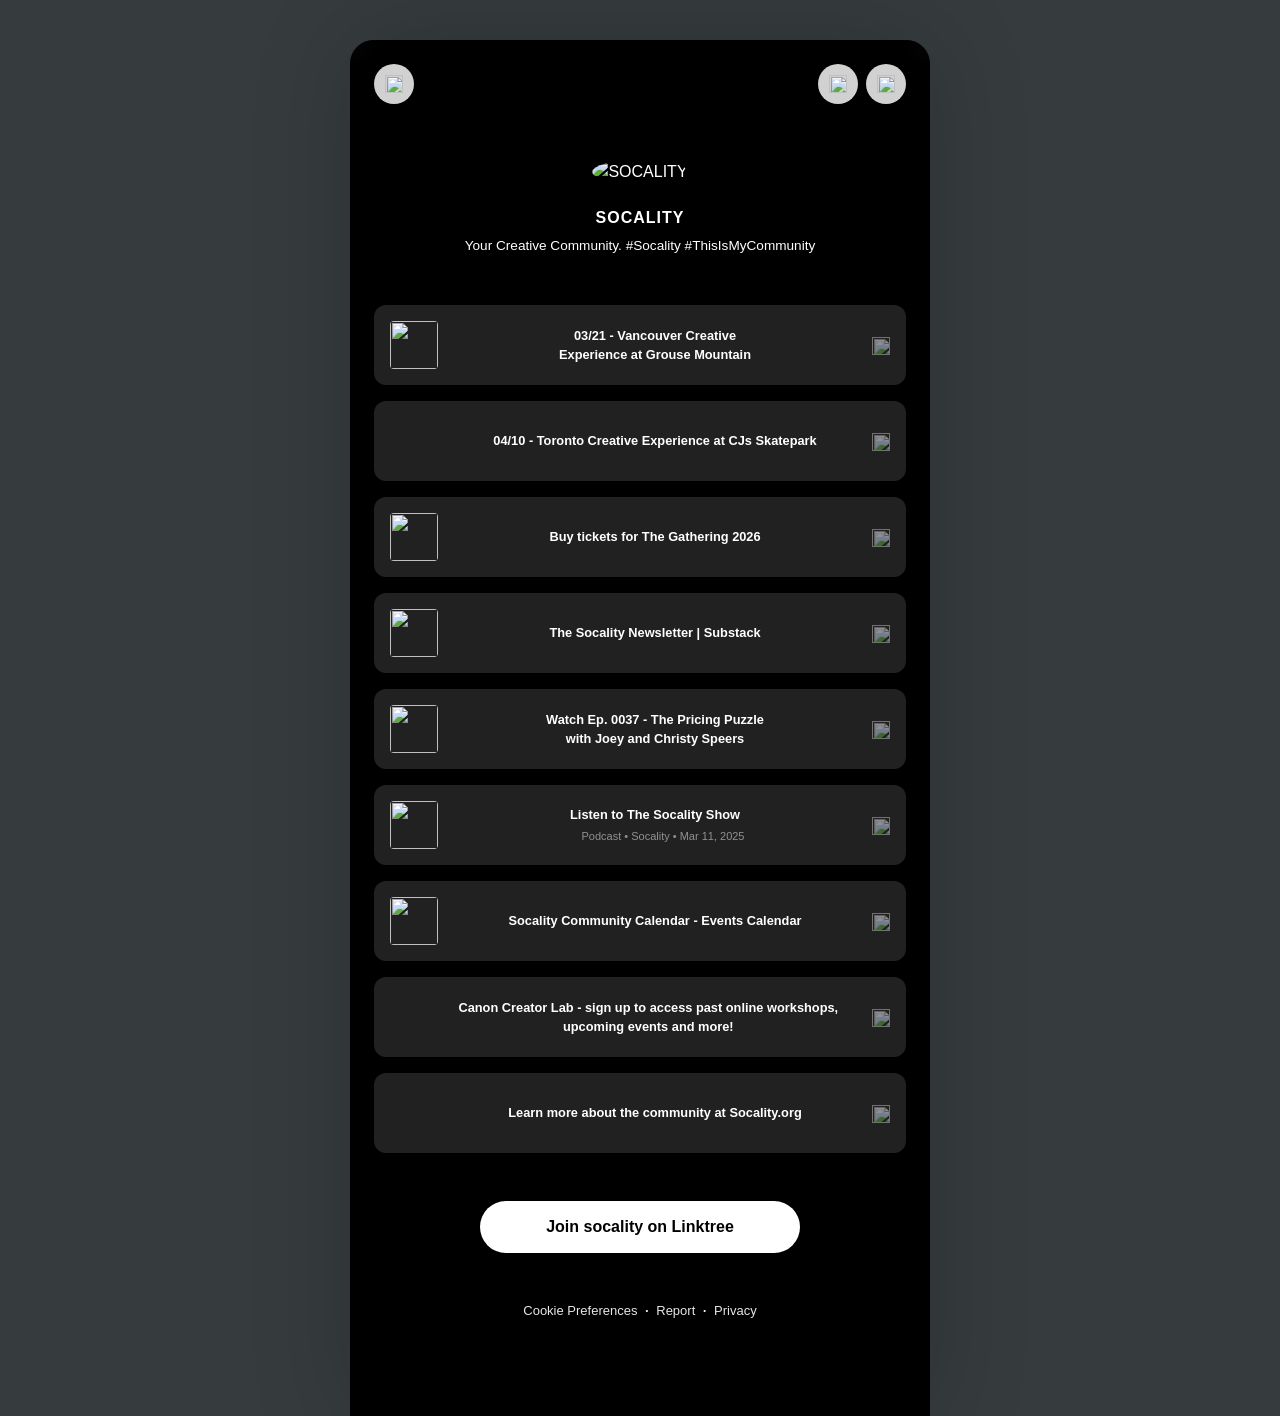
==== linktree.html @ 5617620d "tugas linktree" ====
<!doctype html>
<html lang="en">
  <head>
    <title>SOCALITY</title>
    <meta charset="utf-8" />
    <meta name="viewport" content="width=device-width, initial-scale=1" />
    <link
      rel="stylesheet"
      href="https://cdn.jsdelivr.net/npm/bootstrap@4.6.2/dist/css/bootstrap.min.css"
    />
    <script src="https://cdn.jsdelivr.net/npm/jquery@3.7.1/dist/jquery.slim.min.js"></script>
    <script src="https://cdn.jsdelivr.net/npm/popper.js@1.16.1/dist/umd/popper.min.js"></script>
    <script src="https://cdn.jsdelivr.net/npm/bootstrap@4.6.2/dist/js/bootstrap.bundle.min.js"></script>

    <style>
      body {
        font-family: 'Inter', sans-serif;
        background-color: #363c3e;
        min-height: 100vh;
      }
      .main-card {
        background-color: black;
        min-height: 100vh;
        max-width: 580px;
        margin: 0 auto;
        position: relative;
        box-shadow: 0 0 6.25rem rgba(0, 0, 0, 0.2);
      }
      @media (min-width: 768px) {
        .main-card {
          margin: 2.5rem auto 0 auto;
          border-radius: 1.5rem 1.5rem 0 0;
          min-height: calc(100vh - 2.5rem);
        }
      }
      .link-card {
        background-color: #212121;
        border: none;
        transition: background-color 0.2s;
        text-decoration: none !important;
        border-radius: 0.75rem !important;
        padding: 1rem !important;
        display: flex;
        align-items: center;
        min-height: 5rem;
      }
      .link-card:hover {
        background-color: #2a2a2a;
      }
      .link-thumbnail {
        width: 3rem;
        height: 3rem;
        object-fit: cover;
        border-radius: 0.25rem;
      }
      .menu-icon {
        opacity: 0.5;
        margin-left: 1rem;
      }
      .top-bar-custom {
        background: rgba(0, 0, 0, 0.6);
        backdrop-filter: blur(10px);
        z-index: 1030;
      }
      .profile-img {
        width: 6rem;
        height: 6rem;
        border: 0.125rem solid rgba(255, 255, 255, 0.1);
      }
      .btn-join {
        background-color: #fff;
        color: #000 !important;
        font-weight: 700;
        border-radius: 6rem;
        padding: 0.875rem 2rem;
        transition: background-color 0.2s;
        text-decoration: none !important;
        display: block;
        max-width: 20rem;
        margin: 0 auto;
      }
      .btn-join:hover {
        background-color: #e6e6e6;
      }
      .footer-link {
        color: #fff;
        text-decoration: none !important;
        font-size: 0.8125rem;
        opacity: 0.9;
        margin: 0 0.5rem;
      }
      .header-btn {
        width: 2.5rem;
        height: 2.5rem;
        border-radius: 50%;
        background-color: #d1d1d1;
        display: flex;
        align-items: center;
        justify-content: center;
        border: none;
        transition: opacity 0.2s;
        text-decoration: none !important;
      }
      .header-btn:hover {
        opacity: 0.8;
      }
      .header-btn img {
        display: block;
        width: 1.125rem;
        height: 1.125rem;
      }
      .profile-title {
        letter-spacing: 0.0625rem;
        font-weight: 800;
        text-transform: uppercase;
      }
      .profile-bio {
        line-height: 1.6;
        font-size: 0.85rem;
      }
      .link-spacer {
        width: 3rem;
      }
      .spotify-subtitle {
        font-size: 0.6875rem;
      }
      .footer-dot {
        font-size: 0.5rem;
      }
    </style>
  </head>
  <body class="text-white">
    <div class="main-card overflow-hidden">
      <nav
        class="top-bar-custom sticky-top p-4 d-flex justify-content-between align-items-center"
      >
        <a href="#" class="header-btn">
          <img
            src="https://assets.streamlinehq.com/image/private/w_300,h_300,ar_1/f_auto/v1/icons/logos/linktree-hrggdeqdzll06zjl9h6j.png/linktree-bafynmeua3noot52xbu71.png?_a=DATAiZAAZAA0"
          />
        </a>
        <div class="d-flex align-items-center">
          <a href="#" class="header-btn mr-2">
            <img
              src="https://api.iconify.design/material-symbols:notifications-outline-rounded.svg?color=black"
              alt=""
            />
          </a>
          <a href="#" class="header-btn">
            <img
              src="https://api.iconify.design/material-symbols:ios-share-rounded.svg?color=black"
              alt=""
            />
          </a>
        </div>
      </nav>

      <div class="px-3 px-md-4 py-4">
        <!-- Profile Header -->
        <div class="text-center mb-5 mt-2">
          <img
            src="https://ugc.production.linktr.ee/yxkxIxKbS7OV16Wu8sTt_VMeFp82g1GJJDm0K?io=true&size=avatar-v3_0"
            alt="SOCALITY"
            class="profile-img rounded-circle mb-4 border-0"
          />
          <h1 class="h6 font-weight-bold mb-2 text-uppercase profile-title">
            SOCALITY
          </h1>
          <p class="small font-weight-normal text-white px-4 profile-bio">
            Your Creative Community. #Socality #ThisIsMyCommunity
          </p>
        </div>

        <!-- Link Items -->
        <div class="list-unstyled">
          <a
            href="https://www.canoncreatorlab.ca/events/vancouver-creative-experience-at-grouse-mountain"
            target="_blank"
            class="link-card mb-3"
          >
            <img
              src="https://ugc.production.linktr.ee/88211e6b-ab01-4168-8b8a-5b7f1c6757c9_4x5-IG-Post-Slide-01--English-v2-.png?io=true&size=thumbnail-stack_v1_0"
              class="link-thumbnail mr-3"
              alt=""
            />
            <span
              class="small font-weight-bold flex-grow-1 text-center text-white px-2"
              >03/21 - Vancouver Creative<br />Experience at Grouse
              Mountain</span
            >
            <div class="menu-icon">
              <img
                src="https://api.iconify.design/material-symbols-light:more-vert.svg?color=white"
                width="18"
                height="18"
                alt=""
              />
            </div>
          </a>

          <a
            href="https://www.canoncreatorlab.ca/events/toronto-creative-experience-at-cjs-skatepark"
            target="_blank"
            class="link-card mb-3"
          >
            <div class="link-spacer mr-3"></div>
            <span
              class="small font-weight-bold flex-grow-1 text-center text-white px-2"
              >04/10 - Toronto Creative Experience at CJs Skatepark</span
            >
            <div class="menu-icon">
              <img
                src="https://api.iconify.design/material-symbols-light:more-vert.svg?color=white"
                width="18"
                height="18"
                alt=""
              />
            </div>
          </a>

          <a
            href="https://www.thegatheringfestival.com/tickets"
            target="_blank"
            class="link-card mb-3"
          >
            <img
              src="https://ugc.production.linktr.ee/92013704-d207-4eee-a01f-f97c9453cf8d_67d1f1e24f49b439e7e8ecfb-TGS-2025-HubspotPreview-1200x630-1.png?io=true&size=thumbnail-stack_v1_0"
              class="link-thumbnail mr-3"
              alt=""
            />
            <span
              class="small font-weight-bold flex-grow-1 text-center text-white px-2"
              >Buy tickets for The Gathering 2026</span
            >
            <div class="menu-icon">
              <img
                src="https://api.iconify.design/material-symbols-light:more-vert.svg?color=white"
                width="18"
                height="18"
                alt=""
              />
            </div>
          </a>

          <a
            href="https://socality.substack.com/"
            target="_blank"
            class="link-card mb-3"
          >
            <img
              src="https://ugc.production.linktr.ee/e267c285-40fb-4c24-868e-f80b47f85160_subscribe-card.jpg-v--1713993154-version-9.jpeg?io=true&size=thumbnail-stack_v1_0"
              class="link-thumbnail mr-3"
              alt=""
            />
            <span
              class="small font-weight-bold flex-grow-1 text-center text-white px-2"
              >The Socality Newsletter | Substack</span
            >
            <div class="menu-icon">
              <img
                src="https://api.iconify.design/material-symbols-light:more-vert.svg?color=white"
                width="18"
                height="18"
                alt=""
              />
            </div>
          </a>

          <a
            href="https://youtu.be/sjHSiHTl6ms?si=GtkWZRYhdVMCxP1I"
            target="_blank"
            class="link-card mb-3"
          >
            <img
              src="https://ugc.production.linktr.ee/8e4b2837-33f2-4398-aebc-420480e56438_maxresdefault.jpeg?io=true&size=thumbnail-stack_v1_0"
              class="link-thumbnail mr-3"
              alt=""
            />
            <span
              class="small font-weight-bold flex-grow-1 text-center text-white px-2"
              >Watch Ep. 0037 - The Pricing Puzzle<br />with Joey and Christy
              Speers</span
            >
            <div class="menu-icon">
              <img
                src="https://api.iconify.design/material-symbols-light:more-vert.svg?color=white"
                width="18"
                height="18"
                alt=""
              />
            </div>
          </a>

          <a
            href="https://open.spotify.com/episode/4ar2n9WJbRnBGepkRK1vGW?si=a3d26932abf04e90"
            target="_blank"
            class="link-card mb-3"
          >
            <img
              src="https://ugc.production.linktr.ee/48974042-2aca-4a15-83db-c33b9677a1aa_ab6765630000ba8a96b5ccebbcc518f36fcc771c.jpeg?io=true&size=thumbnail-stack_v1_0"
              class="link-thumbnail mr-3"
              alt=""
            />
            <div class="flex-grow-1 text-center px-2">
              <div class="small font-weight-bold text-white">
                Listen to The Socality Show
              </div>
              <div
                class="d-flex align-items-center justify-content-center mt-1"
              >
                <img
                  src="https://api.iconify.design/material-symbols:mic-rounded.svg?color=white"
                  width="12"
                  height="12"
                  class="mr-1 opacity-50"
                  alt=""
                />
                <small class="text-white-50 spotify-subtitle"
                  >Podcast • Socality • Mar 11, 2025</small
                >
              </div>
            </div>
            <div class="menu-icon">
              <img
                src="https://api.iconify.design/material-symbols-light:more-vert.svg?color=white"
                width="18"
                height="18"
                alt=""
              />
            </div>
          </a>

          <a
            href="https://lu.ma/socality"
            target="_blank"
            class="link-card mb-3"
          >
            <img
              src="https://ugc.production.linktr.ee/316382f1-96d7-402a-a4b8-7a52f149f633_7e11a048-b31d-414f-831f-d7b3dd00738e.jpeg?io=true&size=thumbnail-stack_v1_0"
              class="link-thumbnail mr-3"
              alt=""
            />
            <span
              class="small font-weight-bold flex-grow-1 text-center text-white px-2"
              >Socality Community Calendar - Events Calendar</span
            >
            <div class="menu-icon">
              <img
                src="https://api.iconify.design/material-symbols-light:more-vert.svg?color=white"
                width="18"
                height="18"
                alt=""
              />
            </div>
          </a>

          <a
            href="https://www.canoncreatorlab.ca/"
            target="_blank"
            class="link-card mb-3"
          >
            <div class="link-spacer mr-3"></div>
            <span
              class="small font-weight-bold flex-grow-1 text-center text-white px-2"
              >Canon Creator Lab - sign up to access past online workshops,
              upcoming events and more!</span
            >
            <div class="menu-icon">
              <img
                src="https://api.iconify.design/material-symbols-light:more-vert.svg?color=white"
                width="18"
                height="18"
                alt=""
              />
            </div>
          </a>

          <a
            href="http://www.socality.org"
            target="_blank"
            class="link-card mb-3"
          >
            <div class="link-spacer mr-3"></div>
            <span
              class="small font-weight-bold flex-grow-1 text-center text-white px-2"
              >Learn more about the community at Socality.org</span
            >
            <div class="menu-icon">
              <img
                src="https://api.iconify.design/material-symbols-light:more-vert.svg?color=white"
                width="18"
                height="18"
                alt=""
              />
            </div>
          </a>
        </div>

        <!-- Footer -->
        <div class="text-center mt-5 pb-5">
          <a
            href="https://linktr.ee/?utm_source=linktree"
            class="btn-join mb-5"
          >
            Join socality on Linktree
          </a>

          <div class="d-flex justify-content-center align-items-center mb-4">
            <a href="#" class="footer-link">Cookie Preferences</a>
            <span class="text-white opacity-50 footer-dot">•</span>
            <a href="#" class="footer-link">Report</a>
            <span class="text-white opacity-50 footer-dot">•</span>
            <a href="#" class="footer-link">Privacy</a>
          </div>
        </div>
      </div>
    </div>
  </body>
</html>
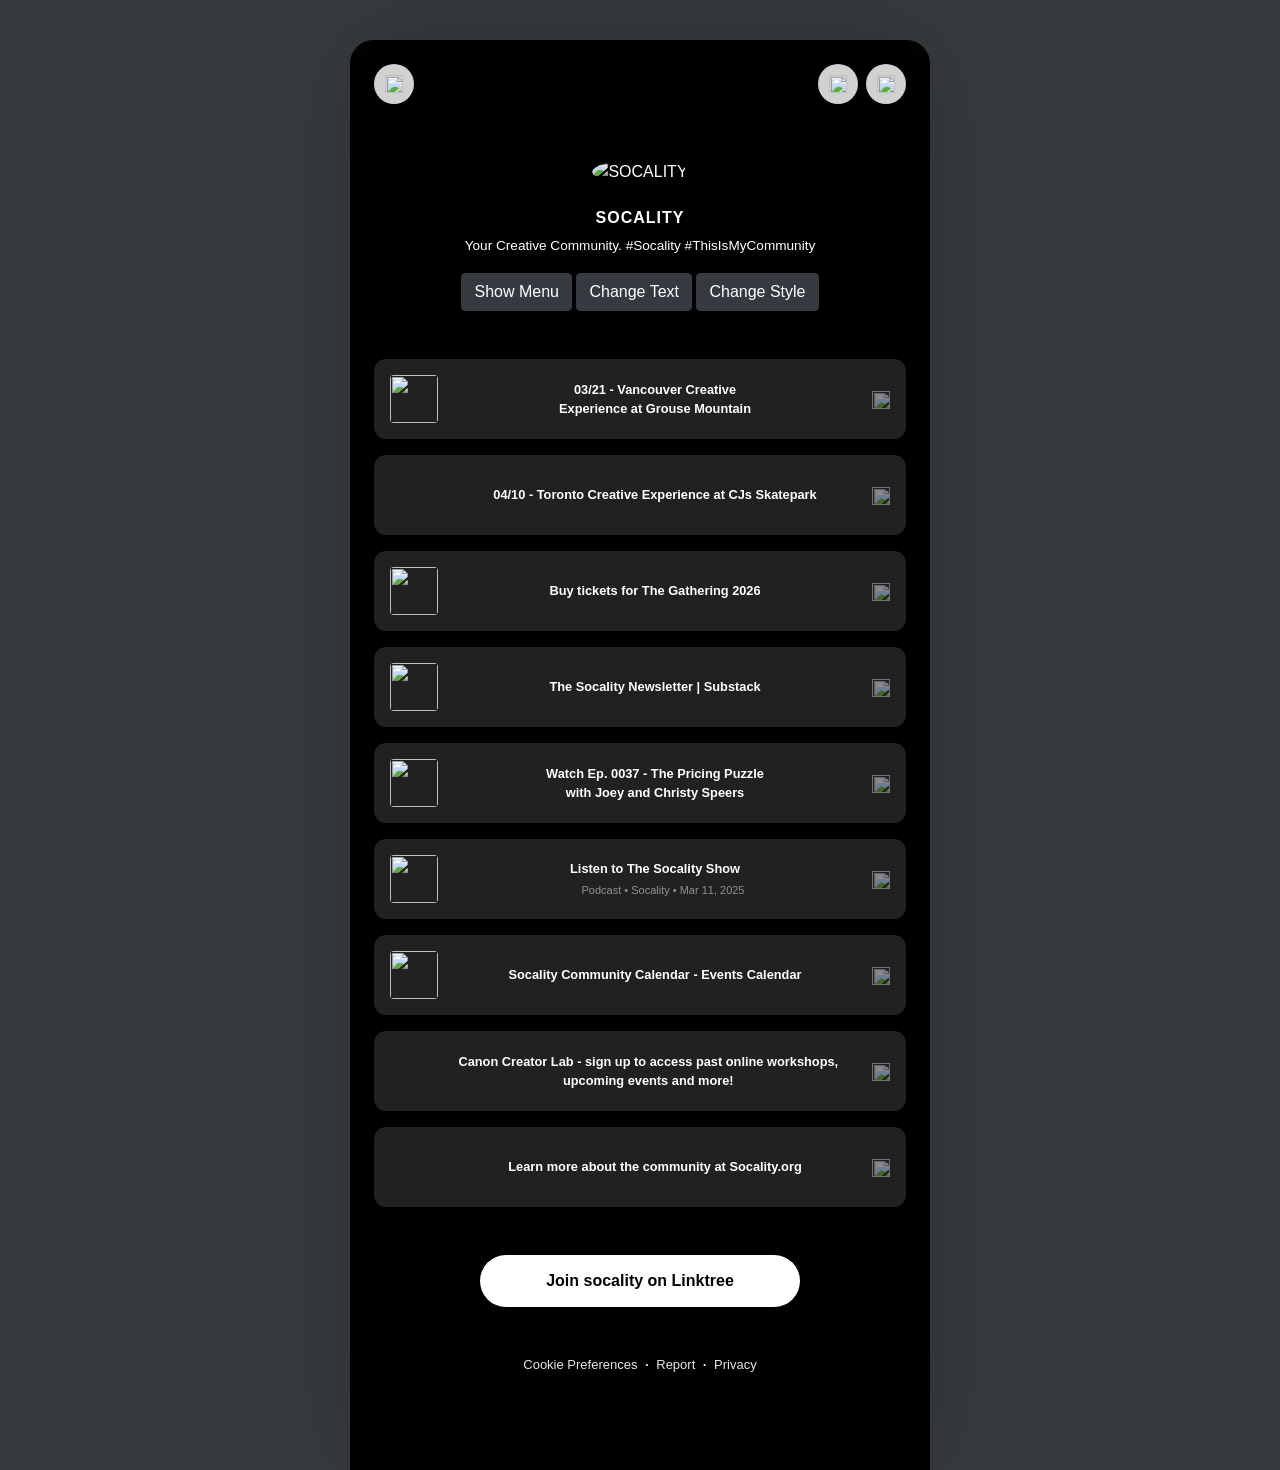
==== commit 252f0f23: "pertemuan 6" ====
--- a/linktree.html
+++ b/linktree.html
@@ -11,7 +11,29 @@
     <script src="https://cdn.jsdelivr.net/npm/jquery@3.7.1/dist/jquery.slim.min.js"></script>
     <script src="https://cdn.jsdelivr.net/npm/popper.js@1.16.1/dist/umd/popper.min.js"></script>
     <script src="https://cdn.jsdelivr.net/npm/bootstrap@4.6.2/dist/js/bootstrap.bundle.min.js"></script>
-
+    <script src="https://cdn.jsdelivr.net/npm/sweetalert2@11"></script>
+
+    <script>
+      function showMenu() {
+        Swal.fire({
+          title: 'Menu',
+          text: 'Menu clicked',
+          icon: 'success',
+          confirmButtonText: 'OK',
+        });
+        console.log('Menu clicked');
+      }
+
+      function changeText() {
+        const element = document.getElementById('intro');
+        element.innerHTML = 'Sistem Informasi ITS';
+      }
+
+      function changeStyle() {
+        const element = document.getElementById('button-1');
+        element.style.backgroundColor = 'red';
+      }
+    </script>
     <style>
       body {
         font-family: 'Inter', sans-serif;
@@ -163,17 +185,30 @@
             alt="SOCALITY"
             class="profile-img rounded-circle mb-4 border-0"
           />
-          <h1 class="h6 font-weight-bold mb-2 text-uppercase profile-title">
+          <h1
+            id="intro"
+            class="h6 font-weight-bold mb-2 text-uppercase profile-title"
+          >
             SOCALITY
           </h1>
           <p class="small font-weight-normal text-white px-4 profile-bio">
             Your Creative Community. #Socality #ThisIsMyCommunity
           </p>
+          <div>
+            <button onclick="showMenu()" class="btn btn-dark">Show Menu</button>
+            <button onclick="changeText()" class="btn btn-dark">
+              Change Text
+            </button>
+            <button onclick="changeStyle()" class="btn btn-dark">
+              Change Style
+            </button>
+          </div>
         </div>
 
         <!-- Link Items -->
         <div class="list-unstyled">
           <a
+            id="button-1"
             href="https://www.canoncreatorlab.ca/events/vancouver-creative-experience-at-grouse-mountain"
             target="_blank"
             class="link-card mb-3"
